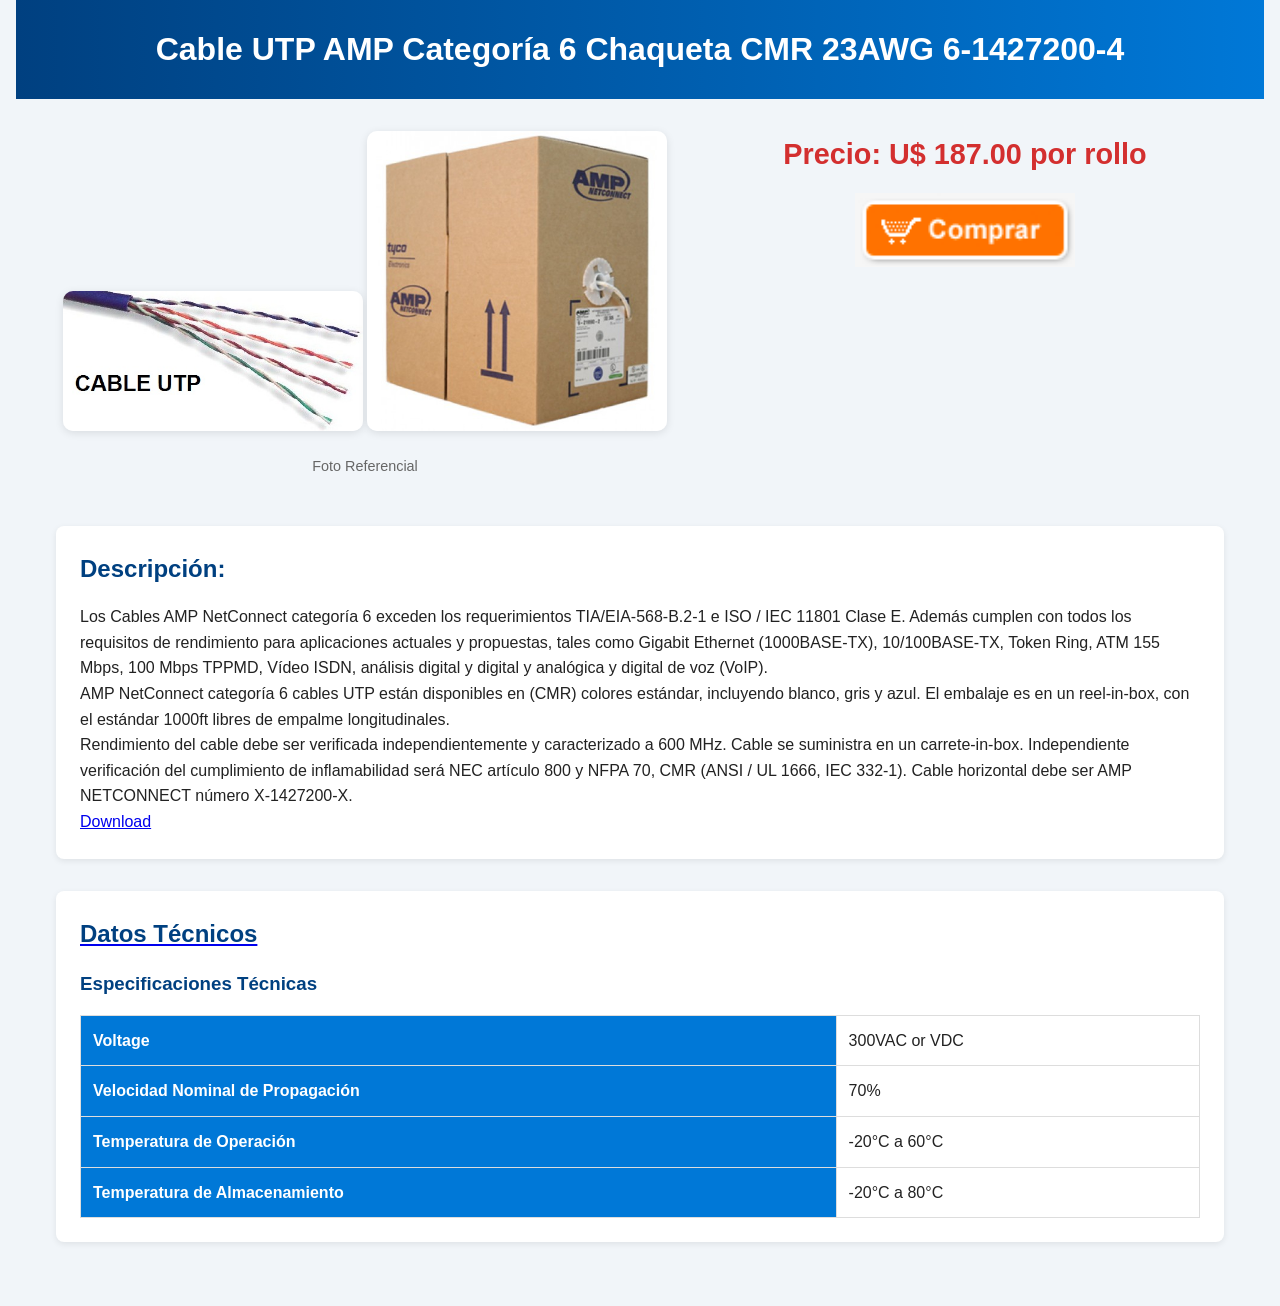
==== index.html @ 2e8a2057 "nombre cambio" ====
<!DOCTYPE html>
<html lang="es">
<head>
  <meta charset="UTF-8" />
  <meta name="viewport" content="width=device-width, initial-scale=1.0"/>
  <meta http-equiv="X-UA-Compatible" content="IE=edge" />
  <title>Cable UTP AMP Categoría 6</title>
  <link rel="stylesheet" href="/css/estilo.css" />
</head>
<body>
  <header class="header">
    <h1>Cable UTP AMP Categoría 6 Chaqueta CMR 23AWG 6-1427200-4</h1>
  </header>

  <main class="container">
    <section class="product-info">
      <div class="images">
        <img src="src/6-1427200-4-1.jpg" alt="Cable UTP" class="main-image" />
        <img src="src/Caja.jpg" alt="Caja AMP" class="box-image" />
        <p class="caption">Foto Referencial</p>
      </div>

      <div class="details">
        <p class="price">Precio: <span class="price-value">U$ 187.00</span> por rollo</p>
        <a href="https://www.ds3comunicaciones.com/pedido.html">
          <img src="src/boton_comprar2.gif" alt="Comprar" class="buy-button" />
        </a>
      </div>
    </section>

    <section class="description">
      <h2>Descripción:</h2>
      <p>
        Los Cables AMP NetConnect categoría 6 exceden los requerimientos TIA/EIA-568-B.2-1 e ISO / IEC 11801 Clase E. Además cumplen con todos los requisitos de rendimiento para aplicaciones actuales y propuestas, tales como Gigabit Ethernet (1000BASE-TX), 10/100BASE-TX, Token Ring, ATM 155 Mbps, 100 Mbps TPPMD, Vídeo ISDN, análisis digital y digital y analógica y digital de voz (VoIP).
      </p>
      <p>
        AMP NetConnect categoría 6 cables UTP están disponibles en (CMR) colores estándar, incluyendo blanco, gris y azul. El embalaje es en un reel-in-box, con el estándar 1000ft libres de empalme longitudinales.
      </p>
      <p>
        Rendimiento del cable debe ser verificada independientemente y caracterizado a 600 MHz. Cable se suministra en un carrete-in-box. Independiente verificación del cumplimiento de inflamabilidad será NEC artículo 800 y NFPA 70, CMR (ANSI / UL 1666, IEC 332-1). Cable horizontal debe ser AMP NETCONNECT número X-1427200-X.
      </p>
      <a href="#">Download</a>
    </section>

    <section class="technical">
    <a href="https://www.ds3comunicaciones.com/AMP/files/6-1427200-4-DS.pdf"><h2>Datos Técnicos</h2></a>
      <h3>Especificaciones Técnicas</h3>
      <table>
        <tr>
          <th>Voltage</th>
          <td>300VAC or VDC</td>
        </tr>
        <tr>
          <th>Velocidad Nominal de Propagación</th>
          <td>70%</td>
        </tr>
        <tr>
          <th>Temperatura de Operación</th>
          <td>-20°C a 60°C</td>
        </tr>
        <tr>
          <th>Temperatura de Almacenamiento</th>
          <td>-20°C a 80°C</td>
        </tr>
      </table>
    </section>
  </main>
</body>
</html>
---- css/estilo.css ----
* {
  margin: 0;
  padding: 0;
  box-sizing: border-box;
}

html {
  scroll-behavior: smooth;
}

body {
  font-family: 'Segoe UI', sans-serif;
  background-color: #f1f5f9;
  color: #222;
  line-height: 1.6;
  padding: 0 1rem;
}

.header {
  background: linear-gradient(to right, #004080, #0078d7);
  color: #fff;
  padding: 1.5rem 1rem;
  text-align: center;
}

.container {
  max-width: 1200px;
  margin: auto;
  padding: 2rem 1rem;
}

.product-info {
  display: flex;
  flex-wrap: wrap;
  gap: 2rem;
  justify-content: center;
  align-items: flex-start;
  margin-bottom: 3rem;
}

.images {
  flex: 1 1 400px;
  text-align: center;
}

.main-image,
.box-image {
  width: 90%;
  max-width: 300px;
  height: auto;
  border-radius: 10px;
  box-shadow: 0 2px 8px rgba(0, 0, 0, 0.1);
  margin-bottom: 1rem;
}

.caption {
  font-size: 0.9rem;
  color: #666;
}

.details {
  flex: 1 1 300px;
  text-align: center;
}

.price {
  font-size: 1.8rem;
  font-weight: bold;
  color: #d32f2f;
  margin-bottom: 1rem;
}

.buy-button {
  width: 100%;
  max-width: 220px;
  height: auto;
  transition: transform 0.3s ease;
}

.buy-button:hover {
  transform: scale(1.05);
}

.description,
.technical {
  background-color: #ffffff;
  padding: 1.5rem;
  border-radius: 8px;
  box-shadow: 0 2px 6px rgba(0, 0, 0, 0.08);
  margin-bottom: 2rem;
}

.description h2,
.technical h2,
.technical h3 {
  color: #004080;
  margin-bottom: 1rem;
}

table {
  width: 100%;
  border-collapse: collapse;
  margin-top: 1rem;
}

th,
td {
  padding: 12px;
  border: 1px solid #ddd;
}

th {
  background-color: #0078d7;
  color: white;
  text-align: left;
}

@media screen and (max-width: 768px) {
  .product-info {
    flex-direction: column;
    align-items: center;
  }

  .details {
    width: 100%;
  }

  .main-image,
  .box-image,
  .buy-button {
    max-width: 100%;
  }

  .price {
    font-size: 1.6rem;
  }
}
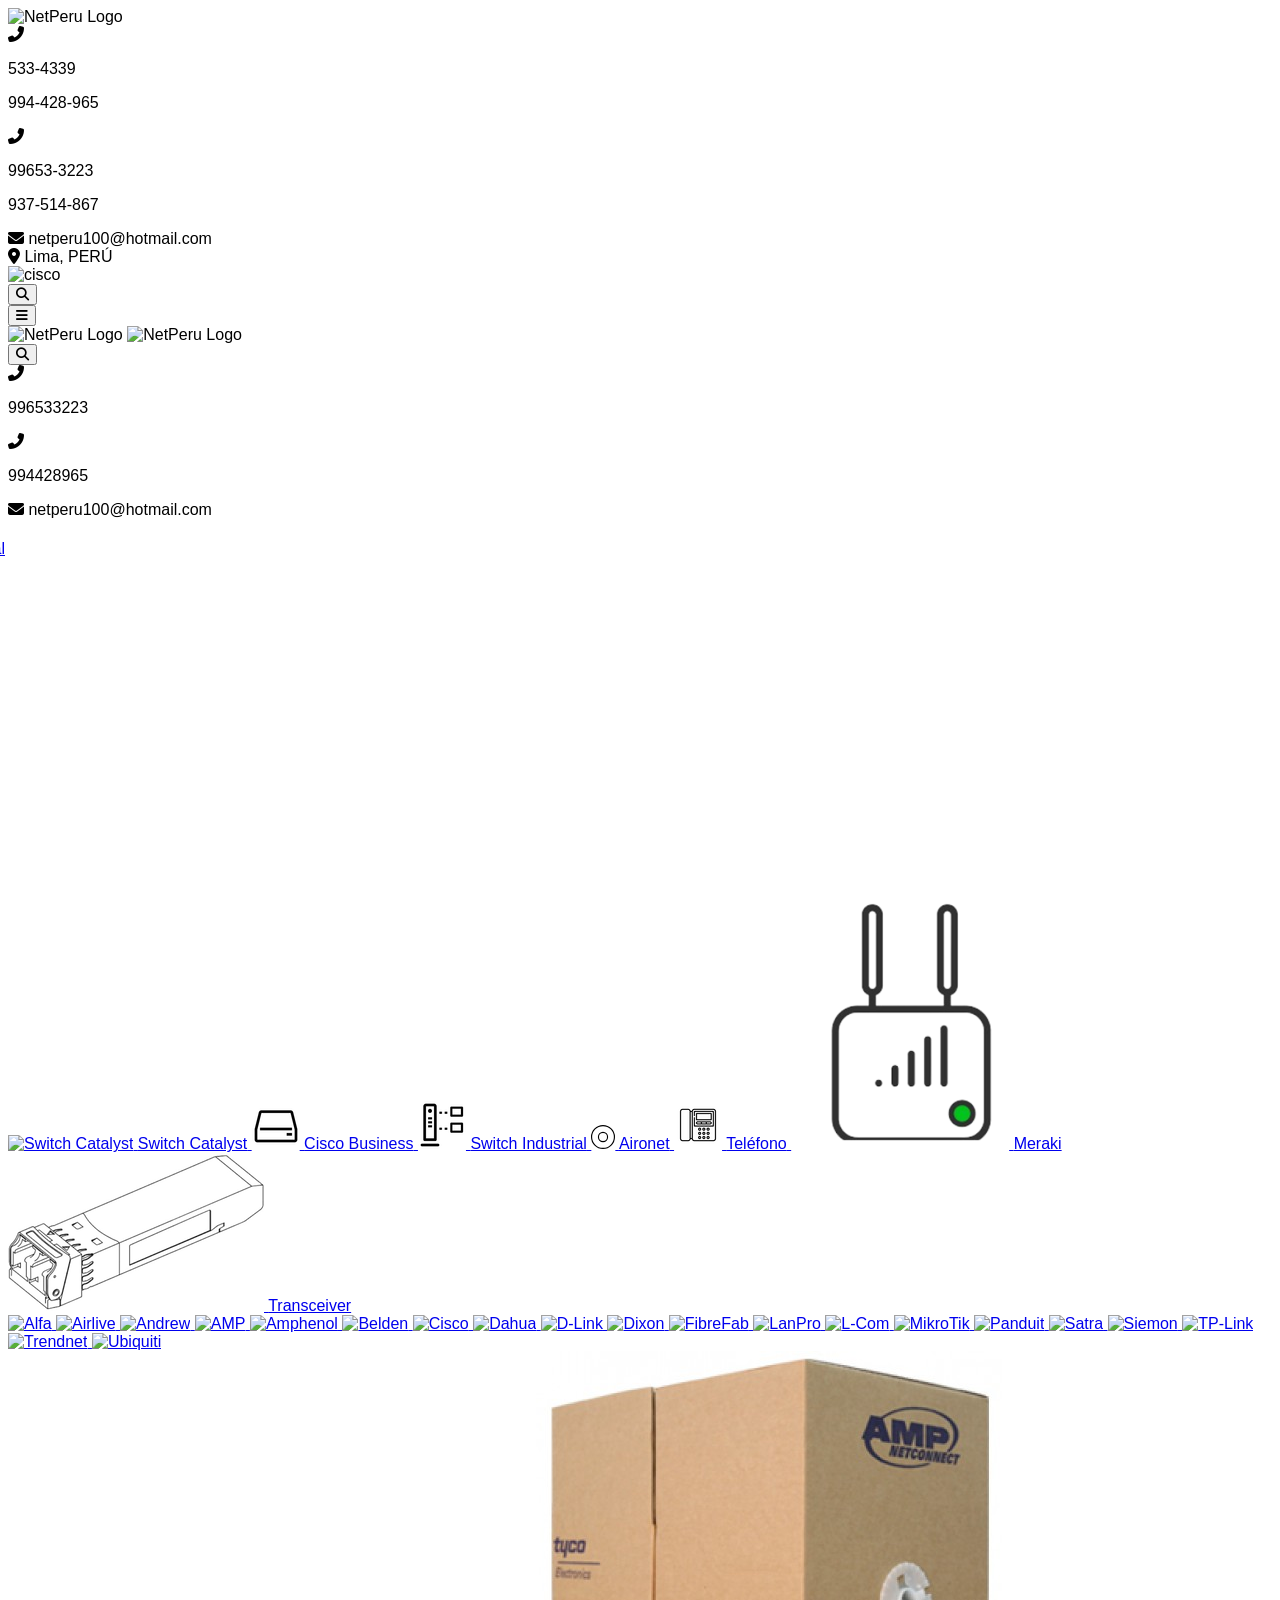
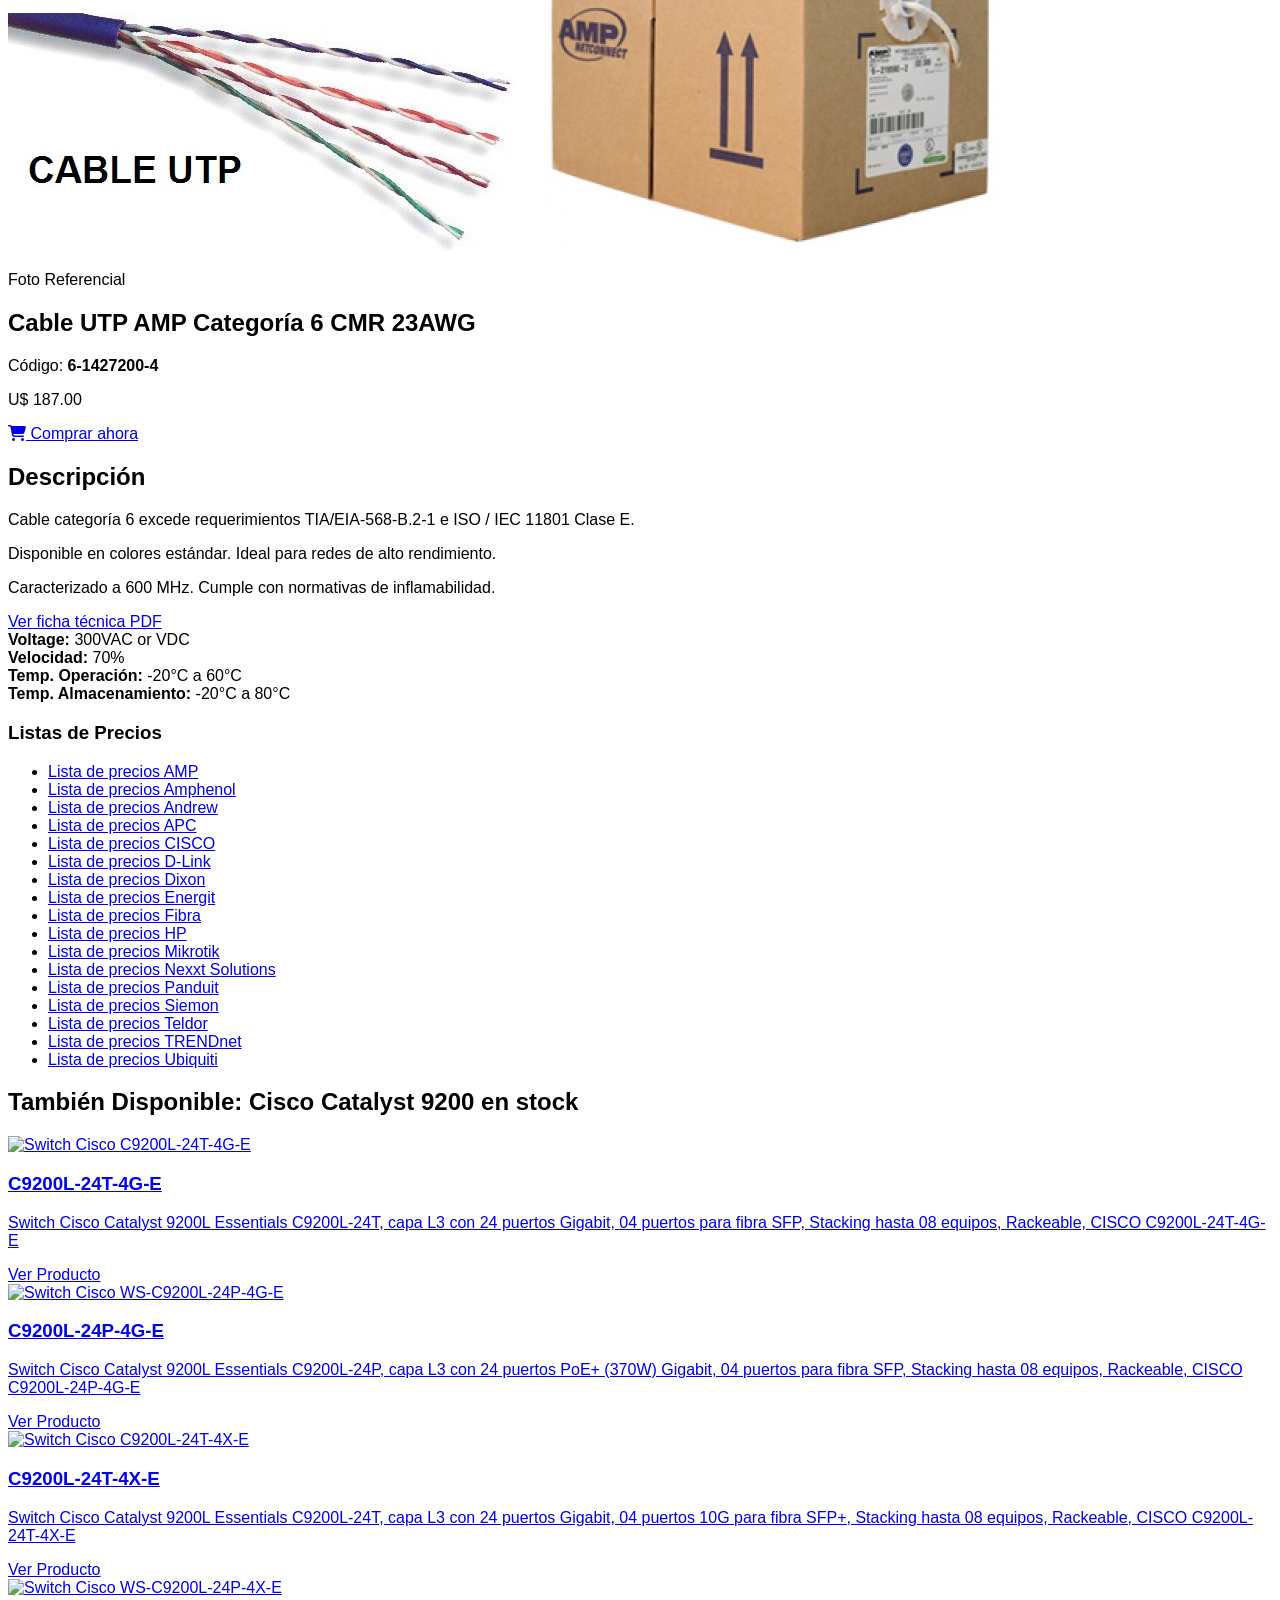
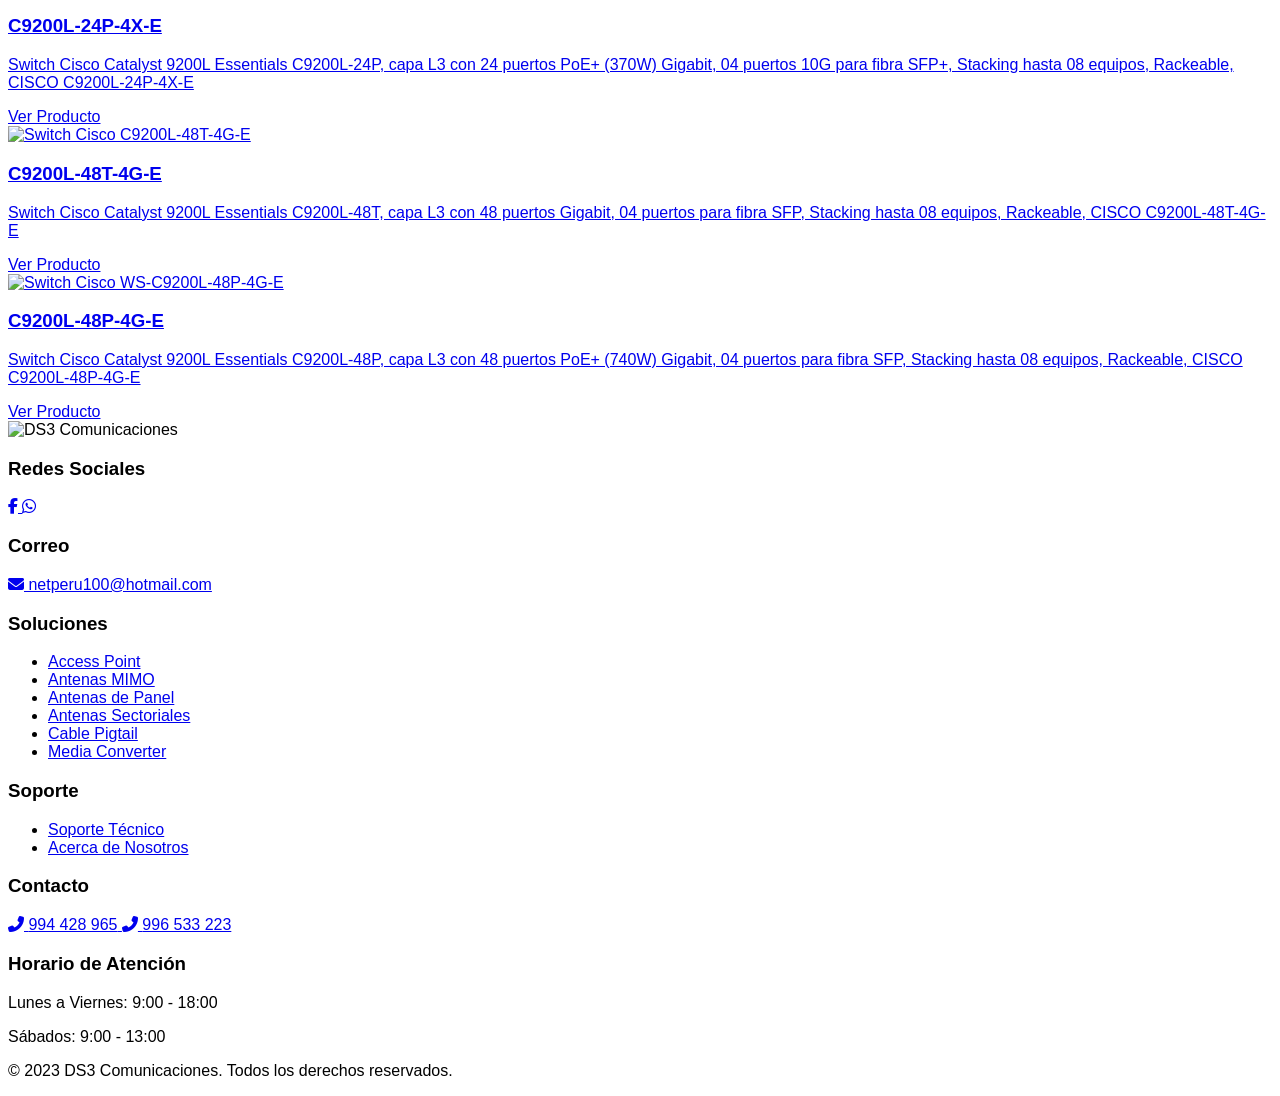
==== commit 3fceb7a5: "subida responsive" ====
--- a/index.html
+++ b/index.html
@@ -1,69 +1,110 @@
 <!DOCTYPE html>
 <html lang="es">
+
 <head>
   <meta charset="UTF-8" />
-  <meta name="viewport" content="width=device-width, initial-scale=1.0"/>
-  <meta http-equiv="X-UA-Compatible" content="IE=edge" />
-  <title>Cable UTP AMP Categoría 6</title>
-  <link rel="stylesheet" href="/css/estilo.css" />
+  <meta name="viewport" content="width=device-width, initial-scale=1.0" />
+  <meta name="description"
+    content="Sitio web de ds3comunicaciones, líder en soluciones de redes y comunicaciones. Ofrecemos productos para WiFi y extensión de señal." />
+  <meta name="keywords"
+    content="En Peru, ANTENA HYPERLINK, internet inalambrico, ANTENA PARA INTERNET, Antena Omnidireccional, Antena de panel, Cisco, Access Point, UTP, redes, PoE+" />
+  <meta name="author" content="ds3comunicaciones" />
+  
+  <!-- Tailwind CSS -->
+  <script src="https://cdn.tailwindcss.com"></script>
+  
+  <!-- Font Awesome -->
+  <link rel="stylesheet" href="https://cdnjs.cloudflare.com/ajax/libs/font-awesome/6.5.1/css/all.min.css"
+    integrity="sha512-..." crossorigin="anonymous" referrerpolicy="no-referrer" />
+  
+  <!-- CSS personalizado -->
+  <link rel="stylesheet" href="./css/style.css" />
+  
+  <!-- Script de navbar (si aplica) -->
+  <script src="./js/nav.js"></script>
+
+  <title>Switch Cisco Catalyst C9200L-24P-4G-E</title>
 </head>
-<body>
-  <header class="header">
-    <h1>Cable UTP AMP Categoría 6 Chaqueta CMR 23AWG 6-1427200-4</h1>
-  </header>
 
-  <main class="container">
-    <section class="product-info">
-      <div class="images">
-        <img src="src/6-1427200-4-1.jpg" alt="Cable UTP" class="main-image" />
-        <img src="src/Caja.jpg" alt="Caja AMP" class="box-image" />
-        <p class="caption">Foto Referencial</p>
-      </div>
+<body class="bg-gray-50 text-gray-800">
 
-      <div class="details">
-        <p class="price">Precio: <span class="price-value">U$ 187.00</span> por rollo</p>
-        <a href="https://www.ds3comunicaciones.com/pedido.html">
-          <img src="src/boton_comprar2.gif" alt="Comprar" class="buy-button" />
-        </a>
-      </div>
-    </section>
+  <!-- HEAD opcional -->
+  <div data-include="components/head.html"></div>
 
-    <section class="description">
-      <h2>Descripción:</h2>
-      <p>
-        Los Cables AMP NetConnect categoría 6 exceden los requerimientos TIA/EIA-568-B.2-1 e ISO / IEC 11801 Clase E. Además cumplen con todos los requisitos de rendimiento para aplicaciones actuales y propuestas, tales como Gigabit Ethernet (1000BASE-TX), 10/100BASE-TX, Token Ring, ATM 155 Mbps, 100 Mbps TPPMD, Vídeo ISDN, análisis digital y digital y analógica y digital de voz (VoIP).
-      </p>
-      <p>
-        AMP NetConnect categoría 6 cables UTP están disponibles en (CMR) colores estándar, incluyendo blanco, gris y azul. El embalaje es en un reel-in-box, con el estándar 1000ft libres de empalme longitudinales.
-      </p>
-      <p>
-        Rendimiento del cable debe ser verificada independientemente y caracterizado a 600 MHz. Cable se suministra en un carrete-in-box. Independiente verificación del cumplimiento de inflamabilidad será NEC artículo 800 y NFPA 70, CMR (ANSI / UL 1666, IEC 332-1). Cable horizontal debe ser AMP NETCONNECT número X-1427200-X.
-      </p>
-      <a href="#">Download</a>
-    </section>
+  <!-- Contenedor general de producto con sidebars -->
+  <div class="max-w-7xl mx-auto px-4 py-6 flex flex-col lg:flex-row gap-6">
 
-    <section class="technical">
-    <a href="https://www.ds3comunicaciones.com/AMP/files/6-1427200-4-DS.pdf"><h2>Datos Técnicos</h2></a>
-      <h3>Especificaciones Técnicas</h3>
-      <table>
-        <tr>
-          <th>Voltage</th>
-          <td>300VAC or VDC</td>
-        </tr>
-        <tr>
-          <th>Velocidad Nominal de Propagación</th>
-          <td>70%</td>
-        </tr>
-        <tr>
-          <th>Temperatura de Operación</th>
-          <td>-20°C a 60°C</td>
-        </tr>
-        <tr>
-          <th>Temperatura de Almacenamiento</th>
-          <td>-20°C a 80°C</td>
-        </tr>
-      </table>
-    </section>
-  </main>
+    <!-- Sidebar Izquierda -->
+    <aside class="w-full lg:w-1/5" data-include="components/sidebar-marcas.html"></aside>
+
+    <!-- Contenido principal del producto -->
+    <main class="w-full lg:w-3/5 flex-1 space-y-8">
+
+      <!-- Producto -->
+      <section class="bg-white rounded shadow p-6">
+        <div class="flex flex-col lg:flex-row gap-6">
+          <div class="lg:w-1/2 space-y-4">
+            <img src="src/6-1427200-4-1.jpg" class="rounded w-full" />
+            <img src="src/Caja.jpg" class="rounded w-full" />
+            <p class="text-xs text-center text-gray-500">Foto Referencial</p>
+          </div>
+          <div class="lg:w-1/2 space-y-3">
+            <h1 class="text-xl font-bold text-blue-700">Cable UTP AMP Categoría 6 CMR 23AWG</h1>
+            <p class="text-gray-700">Código: <strong>6-1427200-4</strong></p>
+            <p class="text-green-600 text-2xl font-bold">U$ 187.00</p>
+            <a href="https://www.ds3comunicaciones.com/pedido.html" target="_blank"
+              class="inline-flex items-center gap-2 bg-blue-600 text-white px-4 py-2 rounded hover:bg-blue-700">
+              <i class="fas fa-shopping-cart"></i> Comprar ahora
+            </a>
+          </div>
+        </div>
+
+        <!-- Descripción -->
+        <div class="mt-6 space-y-2 text-sm">
+          <h2 class="text-lg font-semibold">Descripción</h2>
+          <p>Cable categoría 6 excede requerimientos TIA/EIA-568-B.2-1 e ISO / IEC 11801 Clase E.</p>
+          <p>Disponible en colores estándar. Ideal para redes de alto rendimiento.</p>
+          <p>Caracterizado a 600 MHz. Cumple con normativas de inflamabilidad.</p>
+          <a href="https://www.ds3comunicaciones.com/AMP/files/6-1427200-4-DS.pdf" target="_blank"
+            class="text-blue-600 hover:underline">Ver ficha técnica PDF</a>
+        </div>
+
+        <!-- Datos técnicos -->
+        <div class="mt-6 grid grid-cols-1 sm:grid-cols-2 gap-4 text-sm">
+          <div><strong>Voltage:</strong> 300VAC or VDC</div>
+          <div><strong>Velocidad:</strong> 70%</div>
+          <div><strong>Temp. Operación:</strong> -20°C a 60°C</div>
+          <div><strong>Temp. Almacenamiento:</strong> -20°C a 80°C</div>
+        </div>
+      </section>
+
+    </main>
+
+    <!-- Sidebar Derecha -->
+    <aside class="hidden lg:block w-full lg:w-1/5" data-include="components/sidebar-precios.html"></aside>
+
+  </div>
+
+  <!-- Productos similares (fuera del layout con sidebars) -->
+  <div class="max-w-7xl mx-auto px-4 py-6">
+    <div data-include="components/tambien-disponibles.html"></div>
+  </div>
+
+  <!-- Footer -->
+  <div data-include="components/footer.html"></div>
+
+  <!-- Script para incluir componentes HTML -->
+  <script>
+    document.querySelectorAll('[data-include]').forEach(async (el) => {
+      const file = el.getAttribute('data-include');
+      const resp = await fetch(file);
+      if (resp.ok) {
+        const html = await resp.text();
+        el.outerHTML = html;
+      }
+    });
+  </script>
+
 </body>
+
 </html>
--- a/css/style.css
+++ b/css/style.css
@@ -0,0 +1,15 @@
+@import url("https://fonts.googleapis.com/css2?family=Poppins:wght@400;500;600&display=swap");
+
+body {
+  font-family: 'Inter', sans-serif;
+}
+
+
+.scrollbar-hide {
+    scrollbar-width: none; /* Para Firefox */
+    -ms-overflow-style: none; /* Para IE y Edge */
+  }
+  
+.scrollbar-hide::-webkit-scrollbar {
+    display: none; /* Para Chrome, Safari y Opera */
+  }
